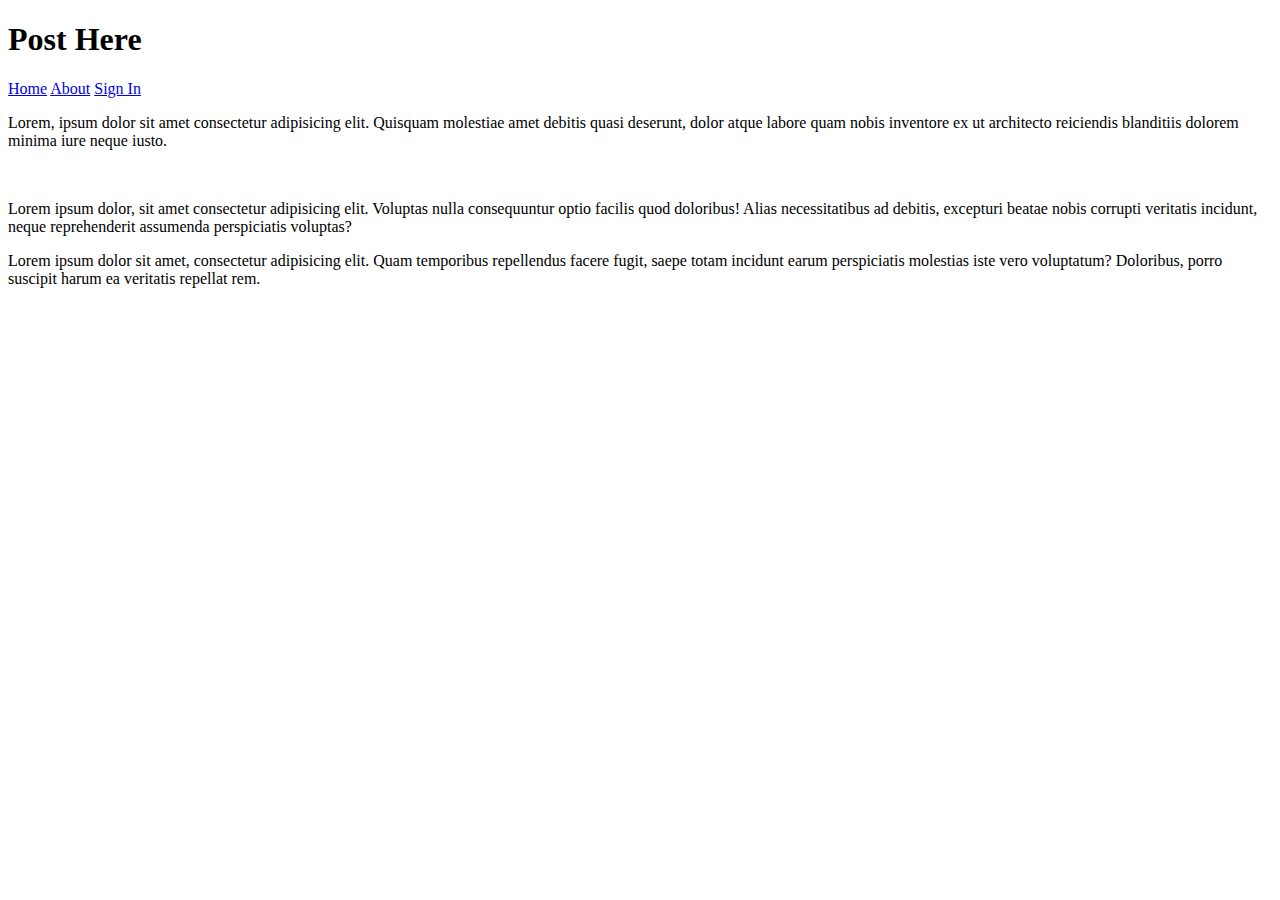
==== about.html @ 04f9d9ce "starting stylesheets" ====
<!DOCTYPE html>
<html lang="en">
<head>
    <meta charset="UTF-8">
    <meta name="viewport" content="width=device-width, initial-scale=1.0">
    <meta http-equiv="X-UA-Compatible" content="ie=edge">
    <link rel="stylesheet" type="css" href="/css/index.css">
    <title>Document</title>
</head>
<body>
        <div class="container">
                <section class="header">
                    <nav>
                        <h1>Post Here</h1>
                        <a href="/index.html">Home</a>
                        <a href="/about.html">About</a>
                        <a href="#">Sign In</a>
                    </nav>
                </section>
                    <p>Lorem, ipsum dolor sit amet consectetur adipisicing elit. Quisquam molestiae amet debitis quasi deserunt, dolor atque labore quam nobis inventore ex ut architecto reiciendis blanditiis dolorem minima iure neque iusto.</p>
                    <img src="" alt="">
                    <p>Lorem ipsum dolor, sit amet consectetur adipisicing elit. Voluptas nulla consequuntur optio facilis quod doloribus! Alias necessitatibus ad debitis, excepturi beatae nobis corrupti veritatis incidunt, neque reprehenderit assumenda perspiciatis voluptas?</p>
                <section class="content">
                    <p>Lorem ipsum dolor sit amet, consectetur adipisicing elit. Quam temporibus repellendus facere fugit, saepe totam incidunt earum perspiciatis molestias iste vero voluptatum? Doloribus, porro suscipit harum ea veritatis repellat rem.</p>
                </section> <!--ends content-->

                <footer>
        
                </footer>
            </div> <!--ends container-->
</body>
</html>
---- css/index.css ----
/* http://meyerweb.com/eric/tools/css/reset/ 
   v2.0 | 20110126
   License: none (public domain)
*/
html,
body,
div,
span,
applet,
object,
iframe,
h1,
h2,
h3,
h4,
h5,
h6,
p,
blockquote,
pre,
a,
abbr,
acronym,
address,
big,
cite,
code,
del,
dfn,
em,
img,
ins,
kbd,
q,
s,
samp,
small,
strike,
strong,
sub,
sup,
tt,
var,
b,
u,
i,
center,
dl,
dt,
dd,
ol,
ul,
li,
fieldset,
form,
label,
legend,
table,
caption,
tbody,
tfoot,
thead,
tr,
th,
td,
article,
aside,
canvas,
details,
embed,
figure,
figcaption,
footer,
header,
hgroup,
menu,
nav,
output,
ruby,
section,
summary,
time,
mark,
audio,
video {
  margin: 0;
  padding: 0;
  border: 0;
  font-size: 100%;
  font: inherit;
  vertical-align: baseline;
}
/* HTML5 display-role reset for older browsers */
article,
aside,
details,
figcaption,
figure,
footer,
header,
hgroup,
menu,
nav,
section {
  display: block;
}
body {
  line-height: 1;
}
ol,
ul {
  list-style: none;
}
blockquote,
q {
  quotes: none;
}
blockquote:before,
blockquote:after,
q:before,
q:after {
  content: '';
  content: none;
}
table {
  border-collapse: collapse;
  border-spacing: 0;
}
* {
  box-sizing: border-box;
}
html {
  font-size: 62.5%;
}
html,
body {
  font-family: 'Roboto', sans-serif;
}
h1,
h2,
h3,
h4,
h5 {
  font-family: 'Indie Flower', cursive;
}
h1 {
  font-size: 4rem;
}
h2 {
  font-size: 3.2rem;
  padding-bottom: 10px;
}
h4 {
  font-size: 2.5rem;
  padding-bottom: 10px;
}
p {
  line-height: 1.5;
  font-size: 1.6rem;
  padding-bottom: 10px;
}
img {
  max-width: 100%;
  height: auto;
}
.container {
  width: 100%;
  max-width: 1200px;
  margin: 0 auto;
}
* {
  background: red;
}
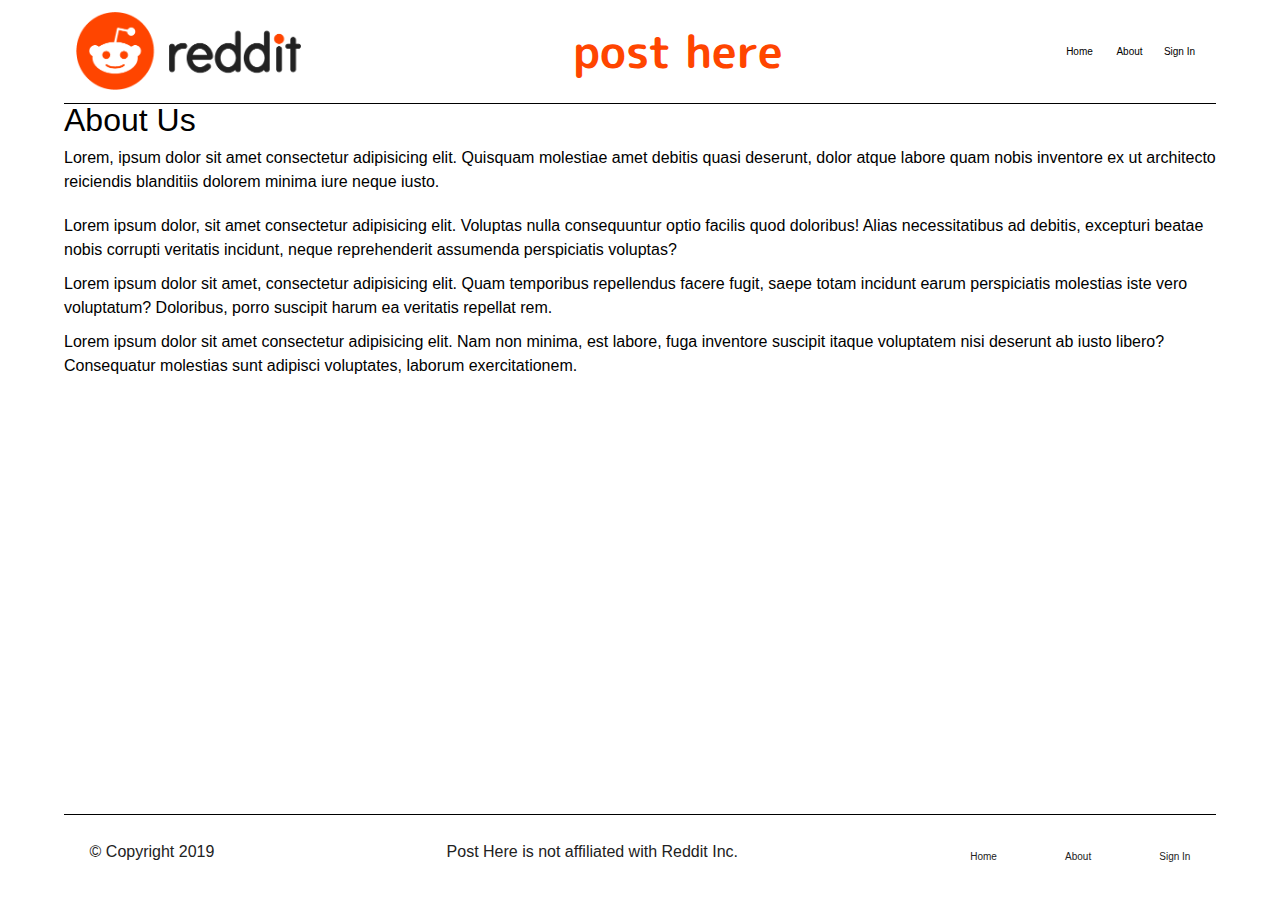
==== commit 093e1c61: "added footer" ====
--- a/about.html
+++ b/about.html
@@ -1,32 +1,49 @@
 <!DOCTYPE html>
 <html lang="en">
 <head>
+   
     <meta charset="UTF-8">
     <meta name="viewport" content="width=device-width, initial-scale=1.0">
     <meta http-equiv="X-UA-Compatible" content="ie=edge">
-    <link rel="stylesheet" type="css" href="/css/index.css">
-    <title>Document</title>
+    <link href="https://fonts.googleapis.com/css?family=M+PLUS+Rounded+1c&display=swap" rel="stylesheet">
+    <link rel="stylesheet" type="text/css" href="css/index.css">
+    
+    <title>Post Here</title>
 </head>
 <body>
-        <div class="container">
-                <section class="header">
-                    <nav>
-                        <h1>Post Here</h1>
-                        <a href="/index.html">Home</a>
-                        <a href="/about.html">About</a>
-                        <a href="#">Sign In</a>
-                    </nav>
-                </section>
-                    <p>Lorem, ipsum dolor sit amet consectetur adipisicing elit. Quisquam molestiae amet debitis quasi deserunt, dolor atque labore quam nobis inventore ex ut architecto reiciendis blanditiis dolorem minima iure neque iusto.</p>
-                    <img src="" alt="">
-                    <p>Lorem ipsum dolor, sit amet consectetur adipisicing elit. Voluptas nulla consequuntur optio facilis quod doloribus! Alias necessitatibus ad debitis, excepturi beatae nobis corrupti veritatis incidunt, neque reprehenderit assumenda perspiciatis voluptas?</p>
-                <section class="content">
-                    <p>Lorem ipsum dolor sit amet, consectetur adipisicing elit. Quam temporibus repellendus facere fugit, saepe totam incidunt earum perspiciatis molestias iste vero voluptatum? Doloribus, porro suscipit harum ea veritatis repellat rem.</p>
-                </section> <!--ends content-->
+    <div class="container">
+        <section class="header">
+            
+                <a href="https//www.reddit.com"><img src="img/Reddit_Lockup_white.png" alt="Reddit Snoo and logo"></a>
+                <h1>Post Here</h1>
+            <nav>
+                <a href="index.html">Home</a>
+                <a href="about.html">About</a>
+                <a href="signin.html">Sign In</a>
+            </nav>
+        </section>
+            <h2>About Us</h2>
+            <p>Lorem, ipsum dolor sit amet consectetur adipisicing elit. Quisquam molestiae amet debitis quasi deserunt, dolor atque labore quam nobis inventore ex ut architecto reiciendis blanditiis dolorem minima iure neque iusto.</p>
+            <img src="" alt="">
+            <p>Lorem ipsum dolor, sit amet consectetur adipisicing elit. Voluptas nulla consequuntur optio facilis quod doloribus! Alias necessitatibus ad debitis, excepturi beatae nobis corrupti veritatis incidunt, neque reprehenderit assumenda perspiciatis voluptas?</p>
+        <section class="content">
+            <p>Lorem ipsum dolor sit amet, consectetur adipisicing elit. Quam temporibus repellendus facere fugit, saepe totam incidunt earum perspiciatis molestias iste vero voluptatum? Doloribus, porro suscipit harum ea veritatis repellat rem.</p>
+        </section> <!--ends content-->
+        <section class="content2">
+            <p>Lorem ipsum dolor sit amet consectetur adipisicing elit. Nam non minima, est labore, fuga inventore suscipit itaque voluptatem nisi deserunt ab iusto libero? Consequatur molestias sunt adipisci voluptates, laborum exercitationem.</p>
+        </section>
 
-                <footer>
-        
-                </footer>
-            </div> <!--ends container-->
+
+        <footer>
+            <p>© Copyright 2019</p>
+            <p>Post Here is not affiliated with Reddit Inc.</p>
+            <nav>
+                    <a href="index.html">Home</a>
+                    <a href="about.html">About</a>
+                    <a href="signin.html">Sign In</a>
+            </nav>
+        </footer>
+
+    </div> <!--ends container-->
 </body>
 </html>--- a/css/index.css
+++ b/css/index.css
@@ -141,7 +141,7 @@
 h3,
 h4,
 h5 {
-  font-family: 'Indie Flower', cursive;
+  font-family: 'Roboto', sans-serif;
 }
 h1 {
   font-size: 4rem;
@@ -164,10 +164,81 @@
   height: auto;
 }
 .container {
-  width: 100%;
+  width: 90%;
   max-width: 1200px;
   margin: 0 auto;
 }
-* {
-  background: red;
-}
+body div.hero {
+  display: flex;
+  align-items: center;
+  justify-content: space-between;
+}
+body div.hero div.text {
+  width: 35%;
+}
+body div.hero div.text h2 {
+  font-family: 'M PLUS Rounded 1c', sans-serif;
+  color: #222222;
+  font-weight: bold;
+}
+body div.hero img {
+  width: 60%;
+  margin: 5% 0;
+}
+section.header {
+  display: flex;
+  align-items: center;
+  text-align: center;
+  justify-content: space-between;
+  border-bottom: 1px solid black;
+  padding: 1%;
+}
+section.header a {
+  width: 20%;
+}
+section.header h1 {
+  color: #ff4500;
+  font-size: 4.5rem;
+  font-family: 'M PLUS Rounded 1c', sans-serif;
+  font-weight: bold;
+  text-transform: lowercase;
+}
+section.header nav {
+  display: flex;
+  justify-content: space-between;
+  min-width: 100px;
+}
+section.header nav a {
+  text-decoration: none;
+  color: black;
+  width: 5rem;
+}
+footer {
+  display: flex;
+  border-top: 1px solid black;
+  justify-content: space-between;
+  align-content: center;
+  align-items: center;
+  padding: 2%;
+  position: absolute;
+  width: 90%;
+  max-width: 1200px;
+  bottom: 0;
+}
+footer p {
+  color: #222222;
+  text-align: center;
+  align-items: center;
+}
+footer nav {
+  align-content: center;
+  align-items: center;
+  width: 20%;
+  min-width: 100px;
+  display: flex;
+  justify-content: space-between;
+}
+footer nav a {
+  text-decoration: none;
+  color: #222222;
+}
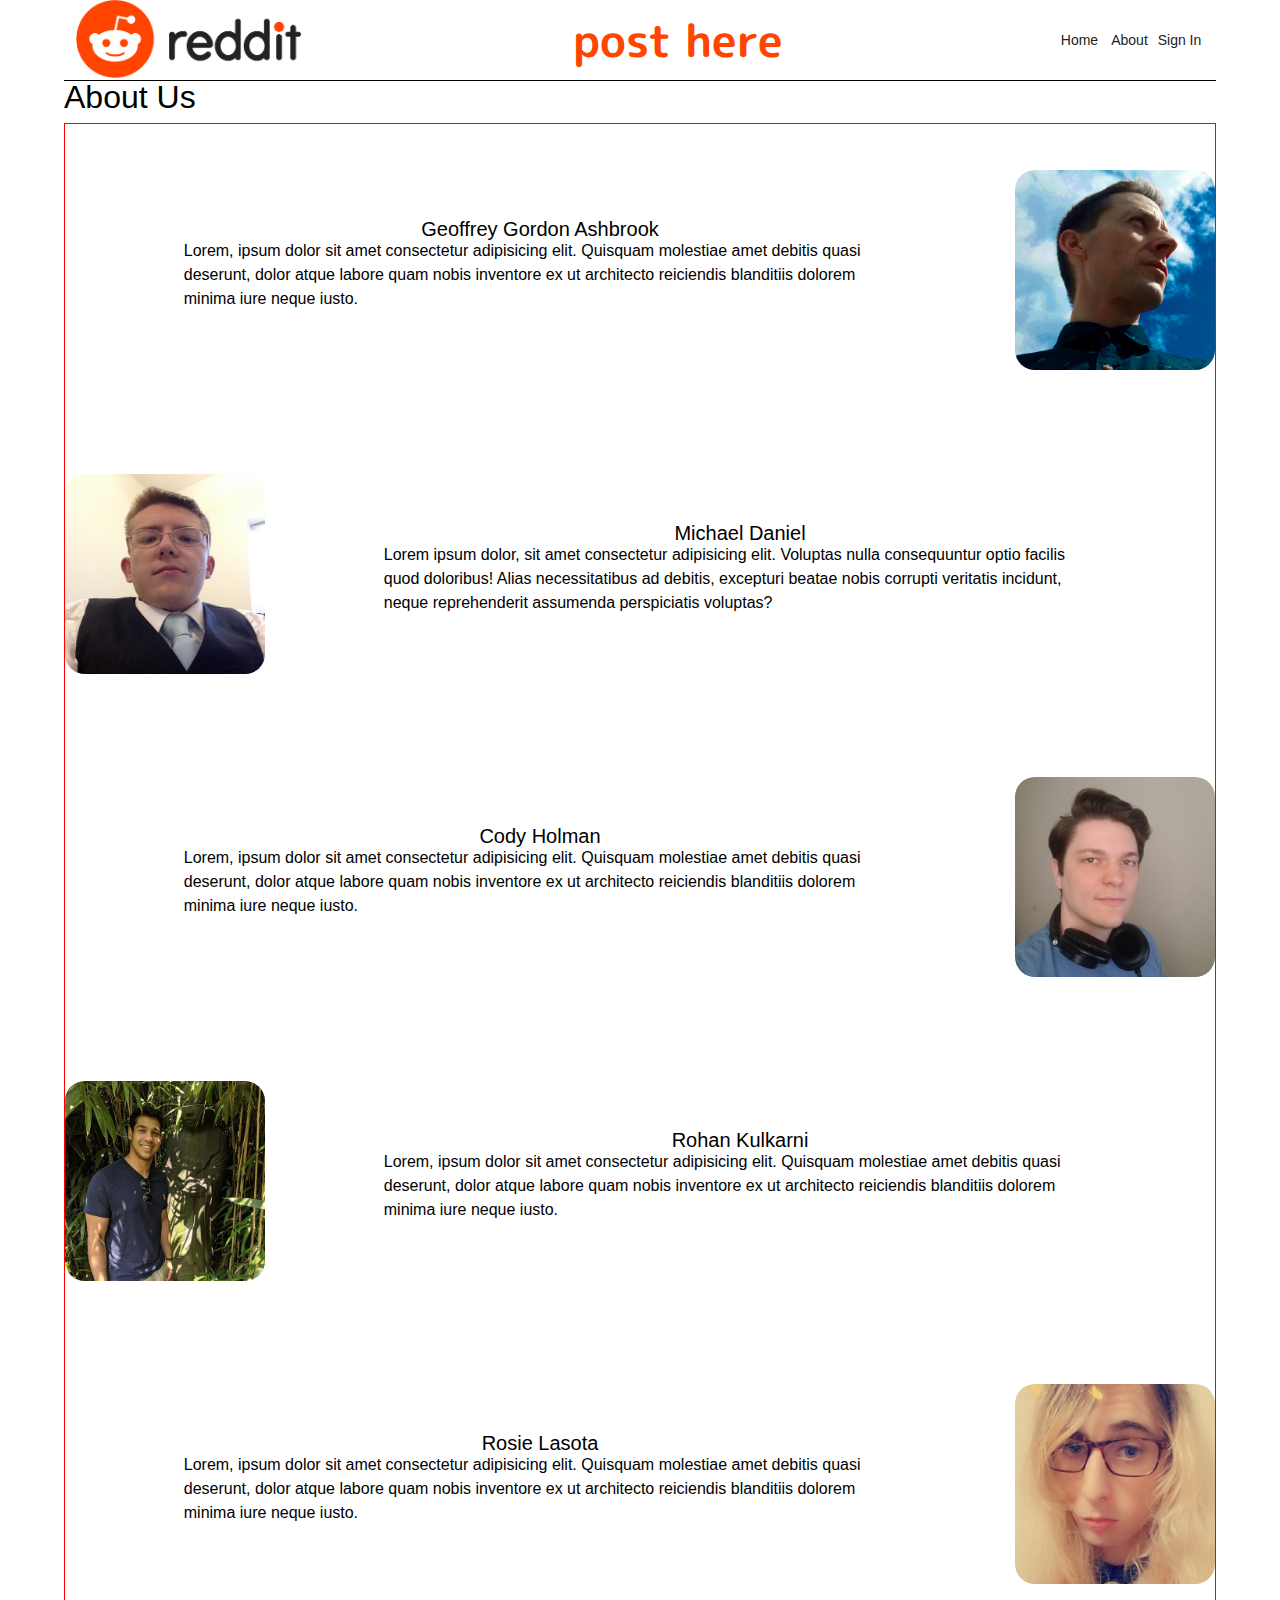
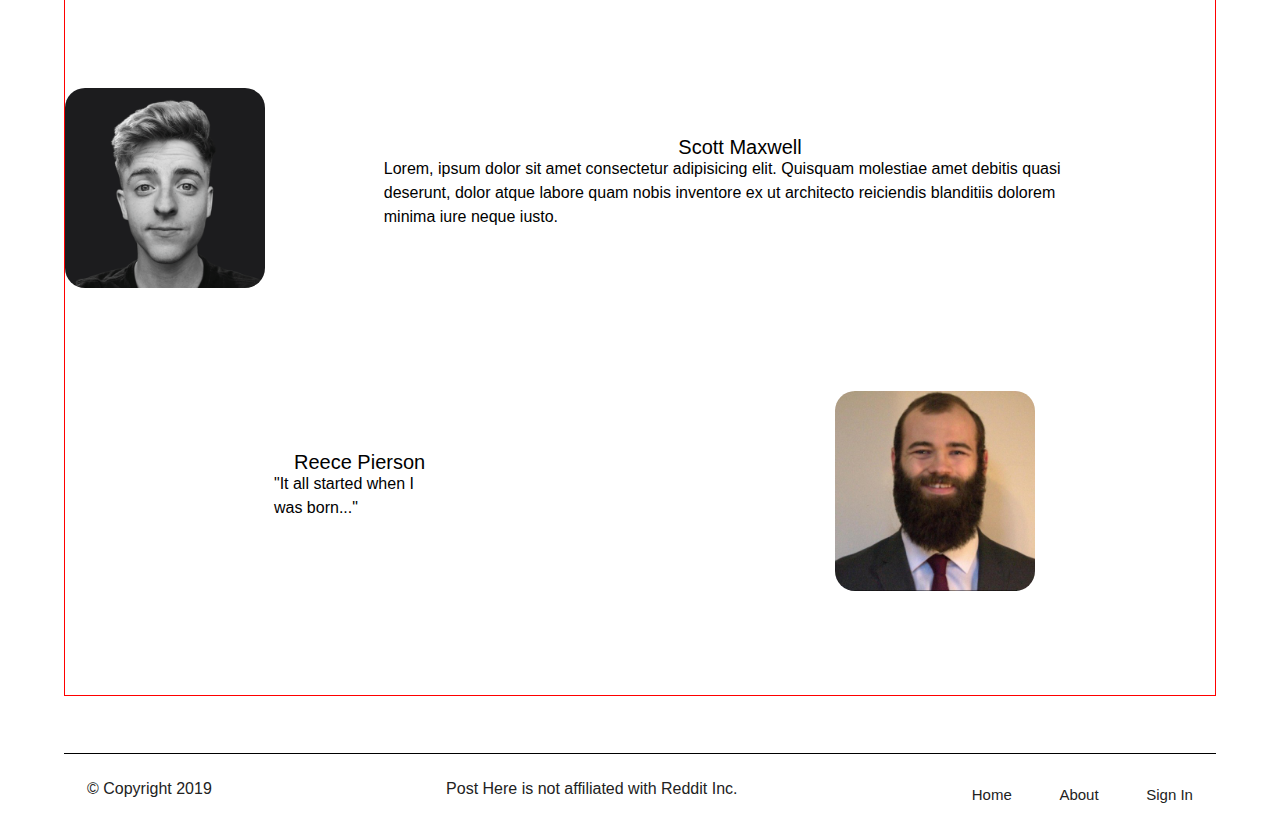
==== commit 8572cee9: "about page" ====
--- a/about.html
+++ b/about.html
@@ -14,7 +14,7 @@
     <div class="container">
         <section class="header">
             
-                <a href="https//www.reddit.com"><img src="img/Reddit_Lockup_white.png" alt="Reddit Snoo and logo"></a>
+                <a href="https://www.reddit.com"><img src="img/Reddit_Lockup_white.png" alt="Reddit Snoo and logo"></a>
                 <h1>Post Here</h1>
             <nav>
                 <a href="index.html">Home</a>
@@ -23,15 +23,60 @@
             </nav>
         </section>
             <h2>About Us</h2>
-            <p>Lorem, ipsum dolor sit amet consectetur adipisicing elit. Quisquam molestiae amet debitis quasi deserunt, dolor atque labore quam nobis inventore ex ut architecto reiciendis blanditiis dolorem minima iure neque iusto.</p>
-            <img src="" alt="">
-            <p>Lorem ipsum dolor, sit amet consectetur adipisicing elit. Voluptas nulla consequuntur optio facilis quod doloribus! Alias necessitatibus ad debitis, excepturi beatae nobis corrupti veritatis incidunt, neque reprehenderit assumenda perspiciatis voluptas?</p>
-        <section class="content">
-            <p>Lorem ipsum dolor sit amet, consectetur adipisicing elit. Quam temporibus repellendus facere fugit, saepe totam incidunt earum perspiciatis molestias iste vero voluptatum? Doloribus, porro suscipit harum ea veritatis repellat rem.</p>
+        <section class="team">
+            <div class="odd">
+                <div class="bio">
+                    <h3>Geoffrey Gordon Ashbrook</h3>
+                    <p>Lorem, ipsum dolor sit amet consectetur adipisicing elit. Quisquam molestiae amet debitis quasi deserunt, dolor atque labore quam nobis inventore ex ut architecto reiciendis blanditiis dolorem minima iure neque iusto.</p>
+                </div>
+                <img src="img/geoffrey-gordon-ashbrook.jpg" alt="Geoffrey Gordon Ashbrook">
+            </div>
+            <div class="even">
+                <div class="bio">
+                    <h3>Michael Daniel</h3>
+                    <p>Lorem ipsum dolor, sit amet consectetur adipisicing elit. Voluptas nulla consequuntur optio facilis quod doloribus! Alias necessitatibus ad debitis, excepturi beatae nobis corrupti veritatis incidunt, neque reprehenderit assumenda perspiciatis voluptas?</p>
+                </div>
+                <img src="img/michael-daniel.png" alt="Michael Daniel">
+            </div>
+            <div class="odd">
+                <div class="bio">
+                    <h3>Cody Holman</h3>
+                    <p>Lorem, ipsum dolor sit amet consectetur adipisicing elit. Quisquam molestiae amet debitis quasi deserunt, dolor atque labore quam nobis inventore ex ut architecto reiciendis blanditiis dolorem minima iure neque iusto.</p>
+                </div>
+                    <img src="img/cody-holman.jpg" alt="Cody Holman">
+                
+            </div>
+            <div class="even">
+                    <div class="bio">
+                        <h3>Rohan Kulkarni</h3>
+                        <p>Lorem, ipsum dolor sit amet consectetur adipisicing elit. Quisquam molestiae amet debitis quasi deserunt, dolor atque labore quam nobis inventore ex ut architecto reiciendis blanditiis dolorem minima iure neque iusto.</p>
+                    </div>
+                        <img src="img/rohan-kulkarni.jpg" alt="Rohan Kulkarni">
+                    
+            </div>
+            <div class="odd">
+                    <div class="bio">
+                        <h3>Rosie Lasota</h3>
+                        <p>Lorem, ipsum dolor sit amet consectetur adipisicing elit. Quisquam molestiae amet debitis quasi deserunt, dolor atque labore quam nobis inventore ex ut architecto reiciendis blanditiis dolorem minima iure neque iusto.</p>
+                    </div>
+                        <img src="img/rosie-lasota.jpg" alt="Rosie Lasota">
+                    
+            </div>
+            <div class="even">
+                <div class="bio">
+                    <h3>Scott Maxwell</h3>
+                    <p>Lorem, ipsum dolor sit amet consectetur adipisicing elit. Quisquam molestiae amet debitis quasi deserunt, dolor atque labore quam nobis inventore ex ut architecto reiciendis blanditiis dolorem minima iure neque iusto.</p>
+                </div>
+                <img src="img/scott-maxwell.png" alt="Scott Maxwell">
+            </div>
+            <div class="odd">
+                <div class="bio">
+                    <h3>Reece Pierson</h3>
+                    <p>"It all started when I was born..."</p>
+                </div>
+                <img src="img/reece-pierson.jpg" alt="Reece Pierson">
+            </div>
         </section> <!--ends content-->
-        <section class="content2">
-            <p>Lorem ipsum dolor sit amet consectetur adipisicing elit. Nam non minima, est labore, fuga inventore suscipit itaque voluptatem nisi deserunt ab iusto libero? Consequatur molestias sunt adipisci voluptates, laborum exercitationem.</p>
-        </section>
 
 
         <footer>
--- a/css/index.css
+++ b/css/index.css
@@ -185,6 +185,39 @@
   width: 60%;
   margin: 5% 0;
 }
+section.team {
+  border: 1px solid red;
+}
+section.team div {
+  display: flex;
+  justify-content: space-around;
+  align-items: center;
+  margin: 4% 0;
+}
+section.team div p {
+  width: 75%;
+}
+section.team div.bio {
+  display: flex;
+  flex-direction: column;
+}
+section.team div.bio h3 {
+  font-size: 2rem;
+}
+section.team div.even {
+  flex-direction: row-reverse;
+  padding-bottom: 5%;
+  justify-content: space-around;
+}
+section.team div.odd {
+  padding-bottom: 5%;
+  justify-content: space-around;
+}
+section.team img {
+  width: 25%;
+  max-width: 200px;
+  border-radius: 20px;
+}
 section.header {
   display: flex;
   align-items: center;
@@ -192,6 +225,7 @@
   justify-content: space-between;
   border-bottom: 1px solid black;
   padding: 1%;
+  max-height: 9vh;
 }
 section.header a {
   width: 20%;
@@ -210,7 +244,8 @@
 }
 section.header nav a {
   text-decoration: none;
-  color: black;
+  color: #222222;
+  font-size: 1.4rem;
   width: 5rem;
 }
 footer {
@@ -220,10 +255,10 @@
   align-content: center;
   align-items: center;
   padding: 2%;
-  position: absolute;
-  width: 90%;
+  width: 100%;
+  margin-top: 5%;
   max-width: 1200px;
-  bottom: 0;
+  max-height: 9vh;
 }
 footer p {
   color: #222222;
@@ -241,4 +276,5 @@
 footer nav a {
   text-decoration: none;
   color: #222222;
-}
+  font-size: 1.5rem;
+}
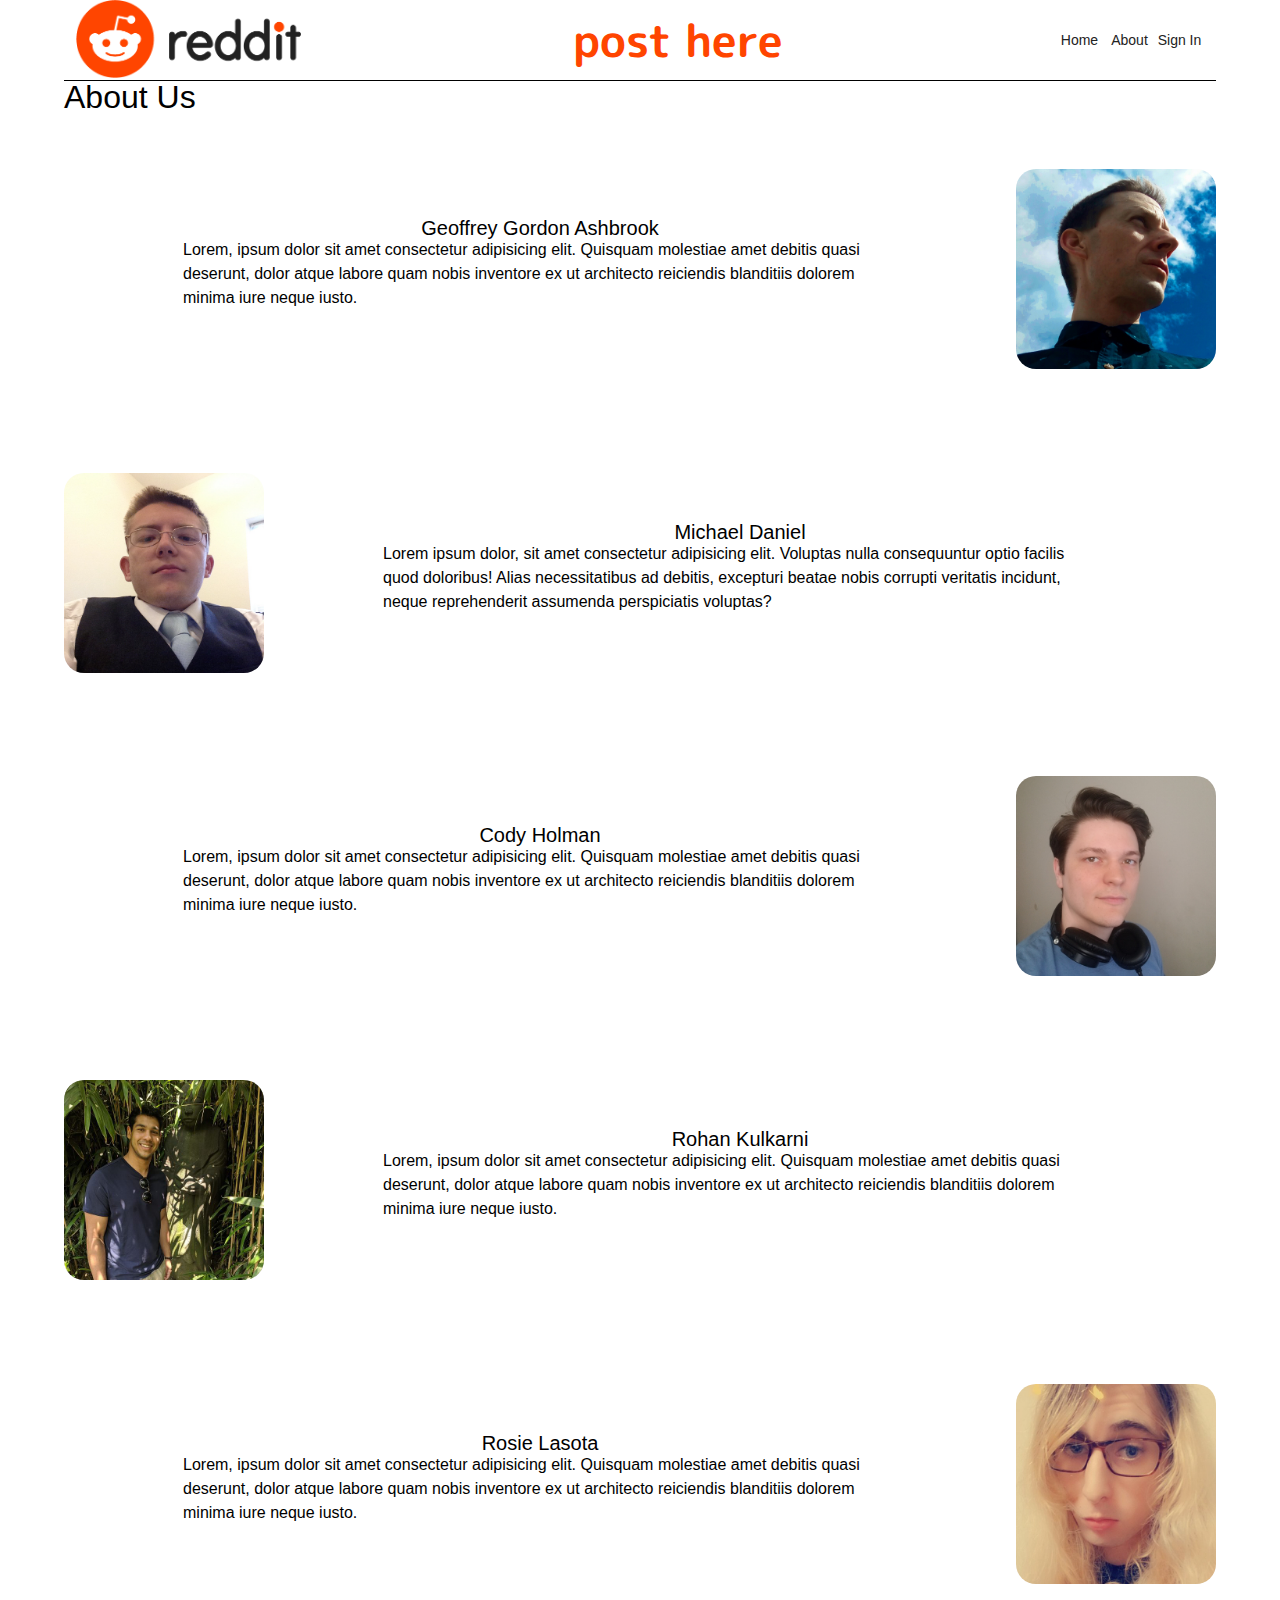
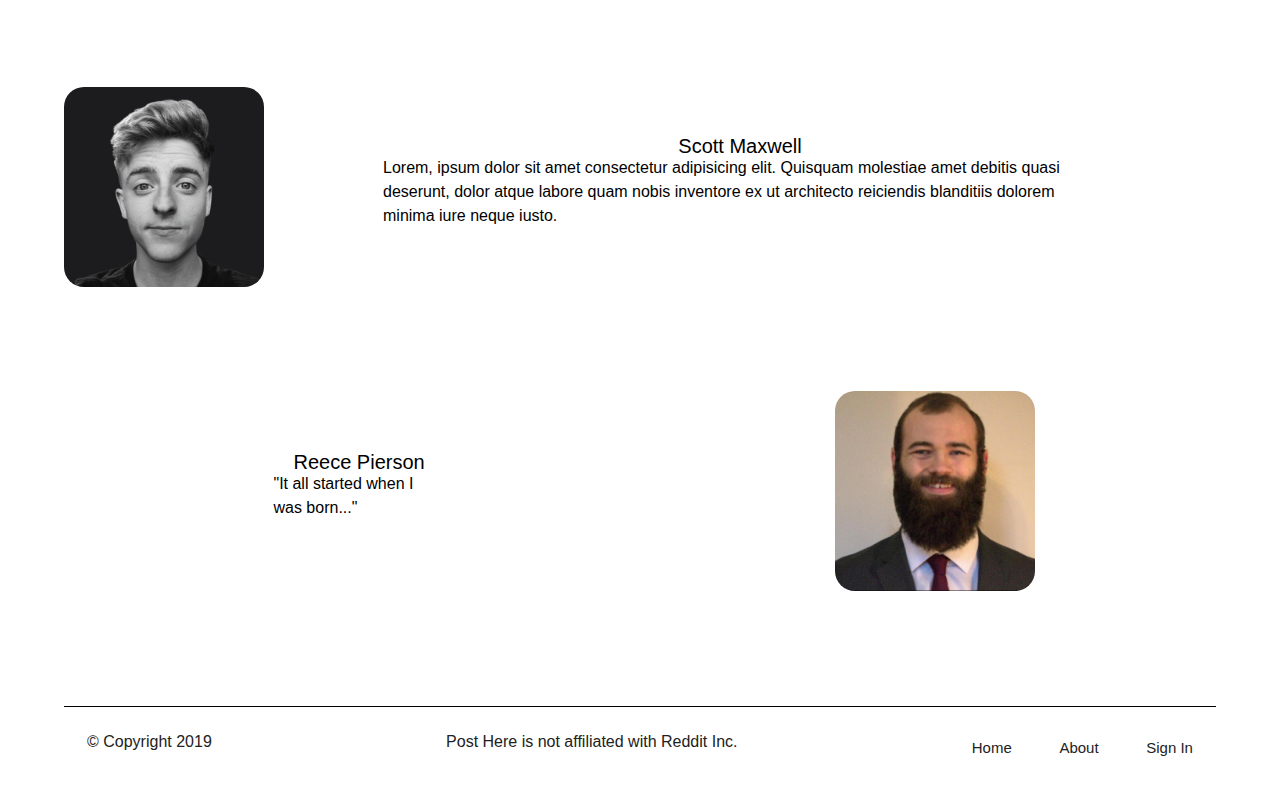
==== commit d62d3793: "added media queries for mobile" ====
--- a/about.html
+++ b/about.html
@@ -14,12 +14,13 @@
     <div class="container">
         <section class="header">
             
-                <a href="https://www.reddit.com"><img src="img/Reddit_Lockup_white.png" alt="Reddit Snoo and logo"></a>
+                <a class="logo" href="https://www.reddit.com"><img src="img/Reddit_Lockup_white.png" alt="Reddit Snoo and logo"></a>
+                <a href="https://www.reddit.com" class="mobile"><img src="img/Reddit_Mark_OnWhite.png"></a>
                 <h1>Post Here</h1>
             <nav>
                 <a href="index.html">Home</a>
                 <a href="about.html">About</a>
-                <a href="signin.html">Sign In</a>
+                <a href="./front-end/index.html">Sign In</a>
             </nav>
         </section>
             <h2>About Us</h2>
@@ -43,23 +44,23 @@
                     <h3>Cody Holman</h3>
                     <p>Lorem, ipsum dolor sit amet consectetur adipisicing elit. Quisquam molestiae amet debitis quasi deserunt, dolor atque labore quam nobis inventore ex ut architecto reiciendis blanditiis dolorem minima iure neque iusto.</p>
                 </div>
-                    <img src="img/cody-holman.jpg" alt="Cody Holman">
+                <img src="img/cody-holman.jpg" alt="Cody Holman">
                 
             </div>
             <div class="even">
-                    <div class="bio">
-                        <h3>Rohan Kulkarni</h3>
-                        <p>Lorem, ipsum dolor sit amet consectetur adipisicing elit. Quisquam molestiae amet debitis quasi deserunt, dolor atque labore quam nobis inventore ex ut architecto reiciendis blanditiis dolorem minima iure neque iusto.</p>
-                    </div>
-                        <img src="img/rohan-kulkarni.jpg" alt="Rohan Kulkarni">
+                <div class="bio">
+                    <h3>Rohan Kulkarni</h3>
+                    <p>Lorem, ipsum dolor sit amet consectetur adipisicing elit. Quisquam molestiae amet debitis quasi deserunt, dolor atque labore quam nobis inventore ex ut architecto reiciendis blanditiis dolorem minima iure neque iusto.</p>
+                </div>
+                <img src="img/rohan-kulkarni.jpg" alt="Rohan Kulkarni">
                     
             </div>
             <div class="odd">
-                    <div class="bio">
-                        <h3>Rosie Lasota</h3>
-                        <p>Lorem, ipsum dolor sit amet consectetur adipisicing elit. Quisquam molestiae amet debitis quasi deserunt, dolor atque labore quam nobis inventore ex ut architecto reiciendis blanditiis dolorem minima iure neque iusto.</p>
-                    </div>
-                        <img src="img/rosie-lasota.jpg" alt="Rosie Lasota">
+                <div class="bio">
+                    <h3>Rosie Lasota</h3>
+                    <p>Lorem, ipsum dolor sit amet consectetur adipisicing elit. Quisquam molestiae amet debitis quasi deserunt, dolor atque labore quam nobis inventore ex ut architecto reiciendis blanditiis dolorem minima iure neque iusto.</p>
+                </div>
+                <img src="img/rosie-lasota.jpg" alt="Rosie Lasota">
                     
             </div>
             <div class="even">
--- a/css/index.css
+++ b/css/index.css
@@ -173,8 +173,18 @@
   align-items: center;
   justify-content: space-between;
 }
+@media (max-width: 500px) {
+  body div.hero {
+    flex-direction: column;
+  }
+}
 body div.hero div.text {
   width: 35%;
+}
+@media (max-width: 500px) {
+  body div.hero div.text {
+    width: 90%;
+  }
 }
 body div.hero div.text h2 {
   font-family: 'M PLUS Rounded 1c', sans-serif;
@@ -185,14 +195,22 @@
   width: 60%;
   margin: 5% 0;
 }
-section.team {
-  border: 1px solid red;
+@media (max-width: 500px) {
+  body div.hero img {
+    width: 100%;
+  }
 }
 section.team div {
   display: flex;
   justify-content: space-around;
   align-items: center;
   margin: 4% 0;
+}
+@media (max-width: 500px) {
+  section.team div {
+    width: 90%;
+    flex-direction: column-reverse;
+  }
 }
 section.team div p {
   width: 75%;
@@ -209,6 +227,11 @@
   padding-bottom: 5%;
   justify-content: space-around;
 }
+@media (max-width: 500px) {
+  section.team div.even {
+    flex-direction: column-reverse;
+  }
+}
 section.team div.odd {
   padding-bottom: 5%;
   justify-content: space-around;
@@ -218,6 +241,11 @@
   max-width: 200px;
   border-radius: 20px;
 }
+@media (max-width: 500px) {
+  section.team img {
+    width: 90%;
+  }
+}
 section.header {
   display: flex;
   align-items: center;
@@ -227,8 +255,24 @@
   padding: 1%;
   max-height: 9vh;
 }
-section.header a {
+section.header a.logo {
   width: 20%;
+}
+@media (max-width: 500px) {
+  section.header a.logo {
+    display: none;
+  }
+}
+section.header a.mobile {
+  display: none;
+}
+@media (max-width: 500px) {
+  section.header a.mobile {
+    display: flex;
+    max-height: 6vh;
+    max-width: 6vh;
+    width: auto;
+  }
 }
 section.header h1 {
   color: #ff4500;
@@ -237,6 +281,12 @@
   font-weight: bold;
   text-transform: lowercase;
 }
+@media (max-width: 500px) {
+  section.header h1 {
+    font-size: 4rem;
+    color: #222222;
+  }
+}
 section.header nav {
   display: flex;
   justify-content: space-between;
@@ -269,7 +319,7 @@
   align-content: center;
   align-items: center;
   width: 20%;
-  min-width: 100px;
+  min-width: 130px;
   display: flex;
   justify-content: space-between;
 }
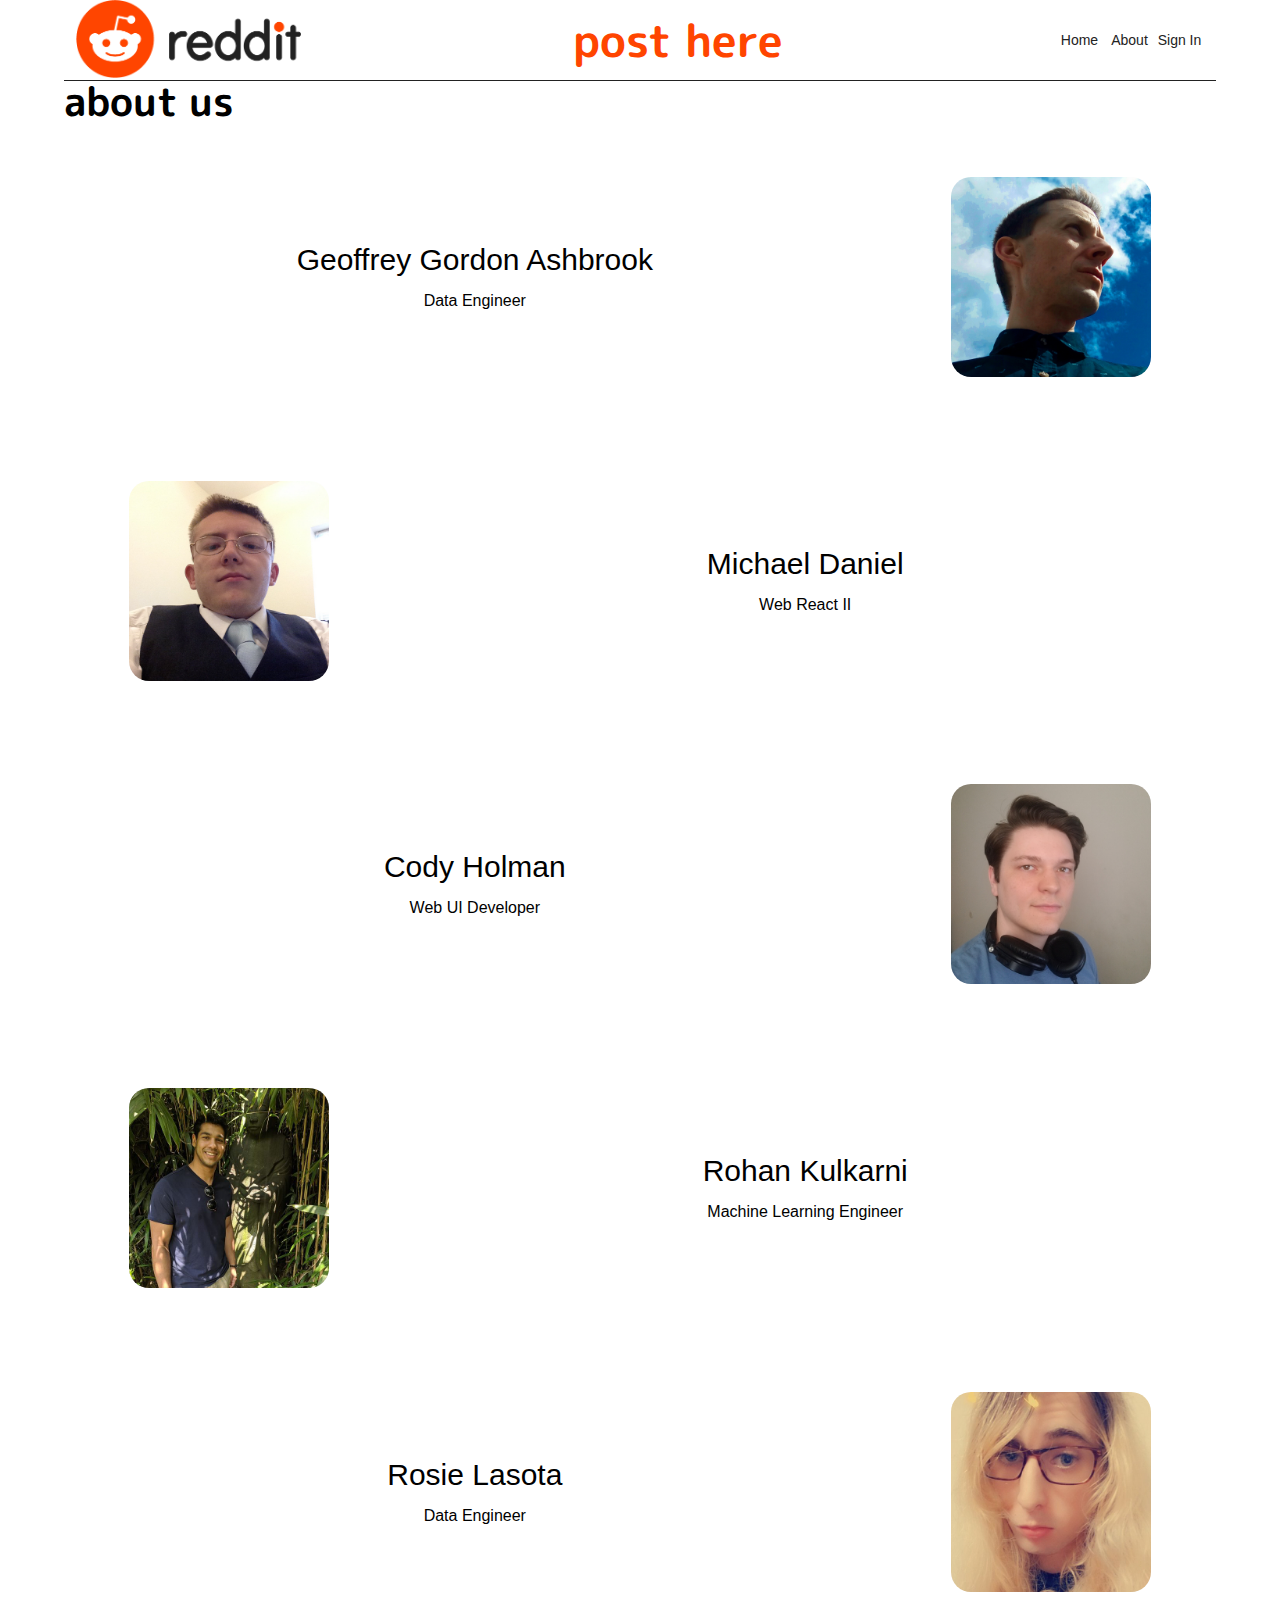
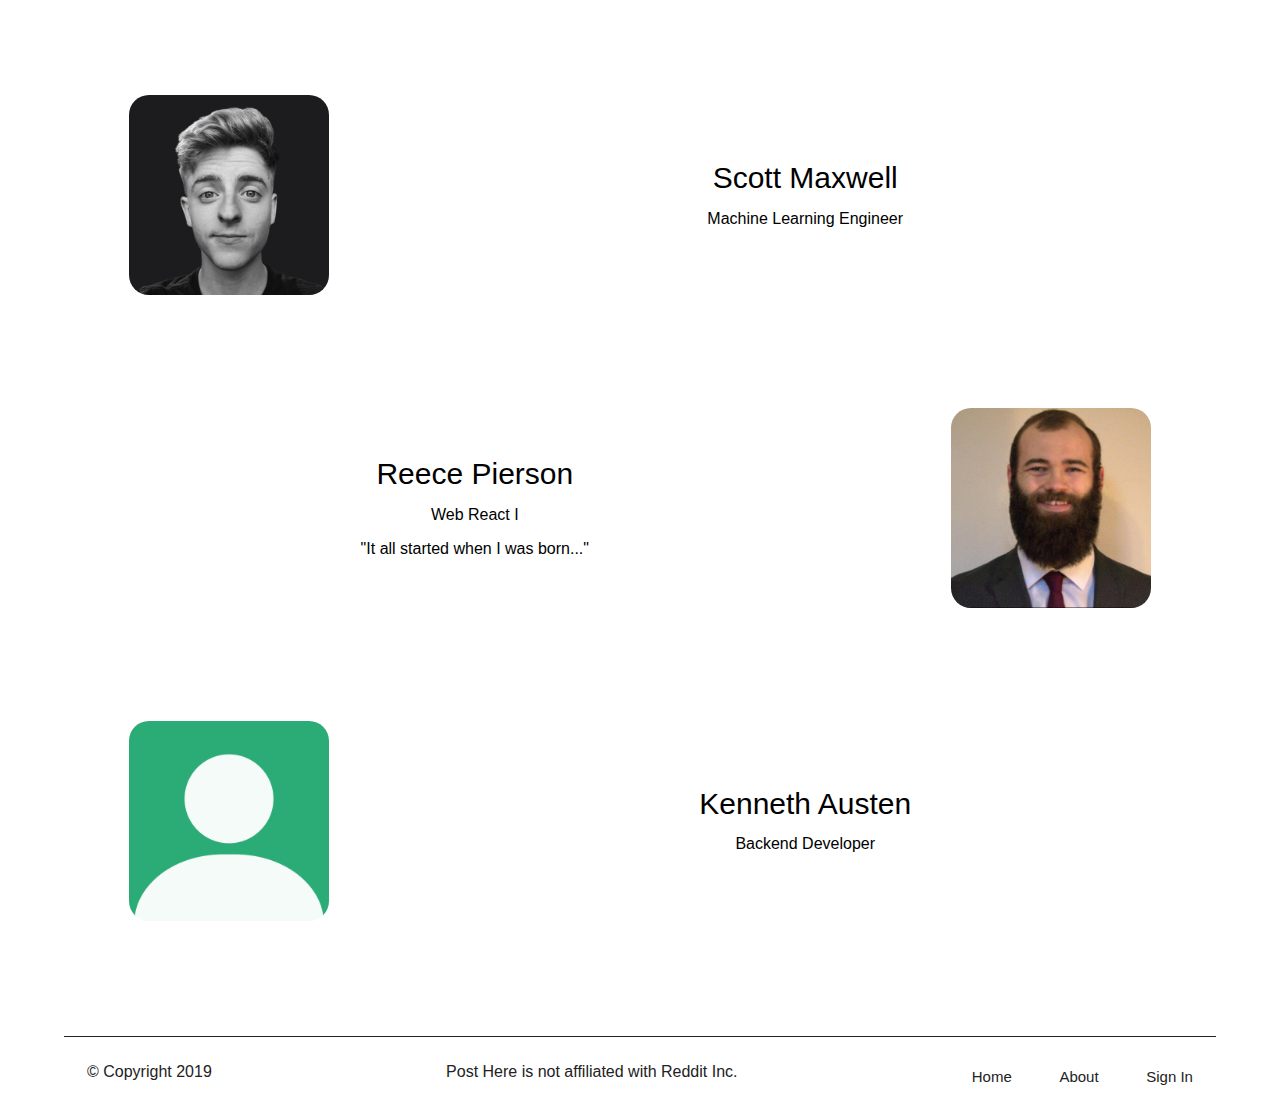
==== commit 83a5caed: "about content, refactored to use some mixins and varaibles" ====
--- a/about.html
+++ b/about.html
@@ -28,21 +28,21 @@
             <div class="odd">
                 <div class="bio">
                     <h3>Geoffrey Gordon Ashbrook</h3>
-                    <p>Lorem, ipsum dolor sit amet consectetur adipisicing elit. Quisquam molestiae amet debitis quasi deserunt, dolor atque labore quam nobis inventore ex ut architecto reiciendis blanditiis dolorem minima iure neque iusto.</p>
+                    <p>Data Engineer</p>
                 </div>
                 <img src="img/geoffrey-gordon-ashbrook.jpg" alt="Geoffrey Gordon Ashbrook">
             </div>
             <div class="even">
                 <div class="bio">
                     <h3>Michael Daniel</h3>
-                    <p>Lorem ipsum dolor, sit amet consectetur adipisicing elit. Voluptas nulla consequuntur optio facilis quod doloribus! Alias necessitatibus ad debitis, excepturi beatae nobis corrupti veritatis incidunt, neque reprehenderit assumenda perspiciatis voluptas?</p>
+                    <p>Web React II</p>
                 </div>
                 <img src="img/michael-daniel.png" alt="Michael Daniel">
             </div>
             <div class="odd">
                 <div class="bio">
                     <h3>Cody Holman</h3>
-                    <p>Lorem, ipsum dolor sit amet consectetur adipisicing elit. Quisquam molestiae amet debitis quasi deserunt, dolor atque labore quam nobis inventore ex ut architecto reiciendis blanditiis dolorem minima iure neque iusto.</p>
+                    <p>Web UI Developer</p>
                 </div>
                 <img src="img/cody-holman.jpg" alt="Cody Holman">
                 
@@ -50,7 +50,7 @@
             <div class="even">
                 <div class="bio">
                     <h3>Rohan Kulkarni</h3>
-                    <p>Lorem, ipsum dolor sit amet consectetur adipisicing elit. Quisquam molestiae amet debitis quasi deserunt, dolor atque labore quam nobis inventore ex ut architecto reiciendis blanditiis dolorem minima iure neque iusto.</p>
+                    <p>Machine Learning Engineer</p>
                 </div>
                 <img src="img/rohan-kulkarni.jpg" alt="Rohan Kulkarni">
                     
@@ -58,7 +58,7 @@
             <div class="odd">
                 <div class="bio">
                     <h3>Rosie Lasota</h3>
-                    <p>Lorem, ipsum dolor sit amet consectetur adipisicing elit. Quisquam molestiae amet debitis quasi deserunt, dolor atque labore quam nobis inventore ex ut architecto reiciendis blanditiis dolorem minima iure neque iusto.</p>
+                    <p>Data Engineer</p>
                 </div>
                 <img src="img/rosie-lasota.jpg" alt="Rosie Lasota">
                     
@@ -66,17 +66,26 @@
             <div class="even">
                 <div class="bio">
                     <h3>Scott Maxwell</h3>
-                    <p>Lorem, ipsum dolor sit amet consectetur adipisicing elit. Quisquam molestiae amet debitis quasi deserunt, dolor atque labore quam nobis inventore ex ut architecto reiciendis blanditiis dolorem minima iure neque iusto.</p>
+                    <p>Machine Learning Engineer</p>
                 </div>
                 <img src="img/scott-maxwell.png" alt="Scott Maxwell">
             </div>
             <div class="odd">
                 <div class="bio">
                     <h3>Reece Pierson</h3>
+                    <p>Web React I</p>
                     <p>"It all started when I was born..."</p>
                 </div>
                 <img src="img/reece-pierson.jpg" alt="Reece Pierson">
             </div>
+            <div class="even">
+                <div class="bio">
+                    <h3>Kenneth Austen</h3>
+                    <p>Backend Developer</p>
+                </div>
+                <img src="img/kenneth-austin.png" alt="Kenneth Austin">
+            </div>
+
         </section> <!--ends content-->
 
 
--- a/css/index.css
+++ b/css/index.css
@@ -190,6 +190,7 @@
   font-family: 'M PLUS Rounded 1c', sans-serif;
   color: #222222;
   font-weight: bold;
+  margin: 2%;
 }
 body div.hero img {
   width: 60%;
@@ -200,6 +201,12 @@
     width: 100%;
   }
 }
+body h2 {
+  font-family: 'M PLUS Rounded 1c', sans-serif;
+  font-weight: bold;
+  text-transform: lowercase;
+  font-size: 4rem;
+}
 section.team div {
   display: flex;
   justify-content: space-around;
@@ -212,15 +219,19 @@
     flex-direction: column-reverse;
   }
 }
-section.team div p {
-  width: 75%;
-}
 section.team div.bio {
   display: flex;
   flex-direction: column;
+  width: 60%;
 }
 section.team div.bio h3 {
-  font-size: 2rem;
+  font-size: 3rem;
+  margin: 2%;
+}
+@media (max-width: 500px) {
+  section.team div.bio {
+    width: 100%;
+  }
 }
 section.team div.even {
   flex-direction: row-reverse;
@@ -251,7 +262,7 @@
   align-items: center;
   text-align: center;
   justify-content: space-between;
-  border-bottom: 1px solid black;
+  border-bottom: 1px solid #222222;
   padding: 1%;
   max-height: 9vh;
 }
@@ -300,7 +311,7 @@
 }
 footer {
   display: flex;
-  border-top: 1px solid black;
+  border-top: 1px solid #222222;
   justify-content: space-between;
   align-content: center;
   align-items: center;
